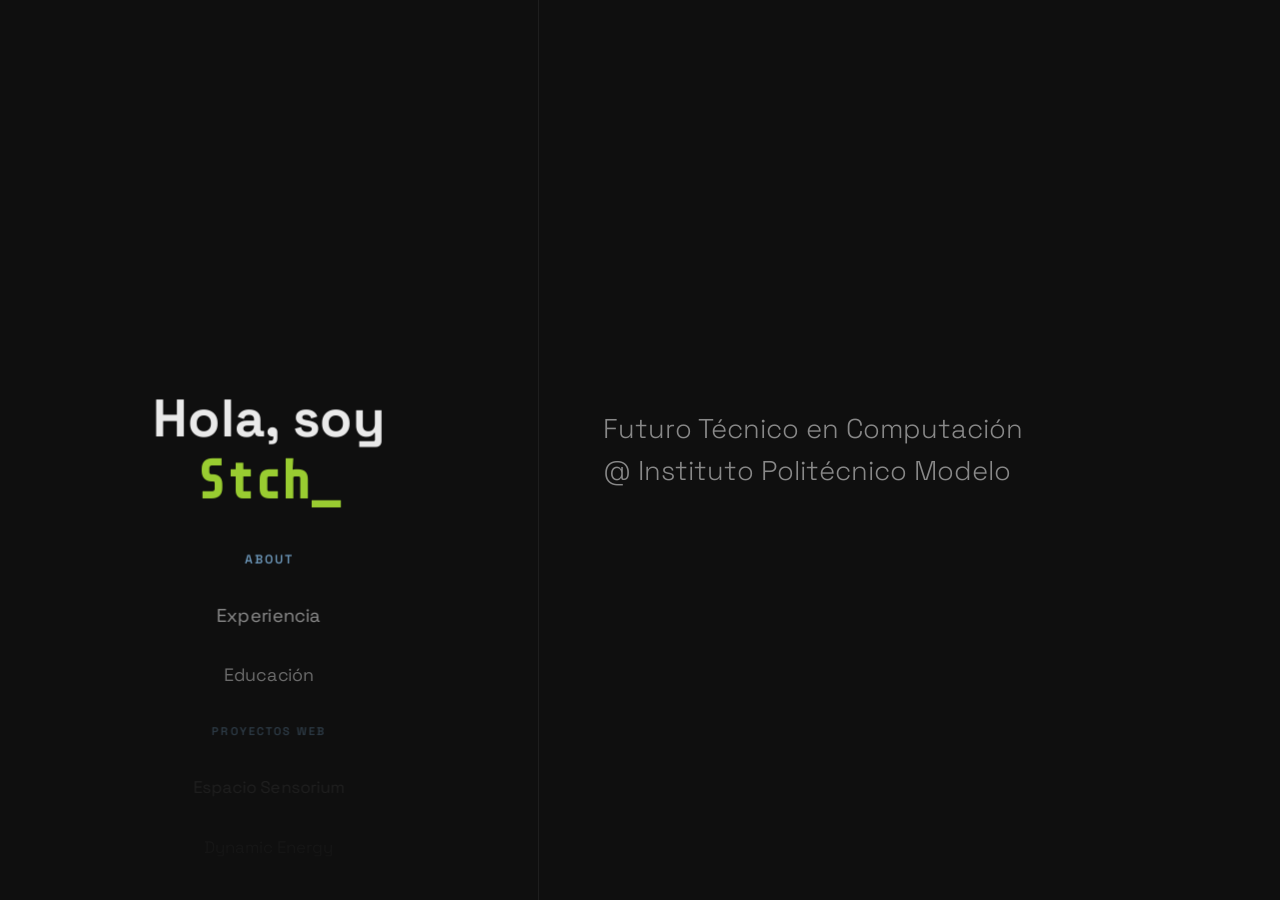
==== index.html @ 254c27b8 "Agregado CV, proyectos más actuales y experiencia laboral" ====
<!DOCTYPE html>
<html lang="en">
<head>
	<meta charset="UTF-8">
	<meta name="viewport" content="width=device-width, initial-scale=1.0">
	<title>Stchigel - Desarrollador</title>
	<link rel="preconnect" href="https://fonts.googleapis.com">
	<link rel="preconnect" href="https://fonts.gstatic.com" crossorigin>
	<link href="https://fonts.googleapis.com/css2?family=Space+Grotesk:wght@300..700&display=swap" rel="stylesheet">
	<link rel="stylesheet" href="https://cdn.jsdelivr.net/npm/bootstrap-icons@1.11.3/font/bootstrap-icons.min.css">
	<link rel="icon" type="image/svg+xml" href="favicon.svg">
	<link rel="stylesheet" href="css/style.css">
</head>
<body>
	<div class="layout">

		<!-- LEFT: scroll-snap roller -->
		<nav class="sidebar">
			<ul class="nav-list">
				<li class="nav-item nav-title" data-panel="panel-intro">
					<h1 class="hero-title">Hola, soy<br><span class="terminal" id="word"></span><span class="terminal blink">_</span></h1>
				</li>
				<li class="nav-item nav-section" data-panel="panel-about">About</li>
				<li class="nav-item nav-project" data-panel="panel-experiencia">Experiencia</li>
				<li class="nav-item nav-project" data-panel="panel-educacion">Educación</li>
				<li class="nav-item nav-section" data-panel="panel-web">Proyectos web</li>
				<li class="nav-item nav-project" data-panel="panel-sensorium">Espacio Sensorium</li>
				<li class="nav-item nav-project" data-panel="panel-dynamicenergy">Dynamic Energy</li>
				<li class="nav-item nav-project" data-panel="panel-vueltaalcole">Vuelta Al Cole</li>
				<li class="nav-item nav-project" data-panel="panel-corteiz">Corteiz</li>
				<li class="nav-item nav-section" data-panel="panel-gamedev">Proyectos gamedev</li>
				<li class="nav-item nav-project" data-panel="panel-pong">POnG</li>
				<li class="nav-item nav-project" data-panel="panel-watermazing">WaterMazeIng</li>
				<li class="nav-item nav-project" data-panel="panel-estelar">Estelar</li>
				<li class="nav-item nav-section" data-panel="panel-contacto">Contacto</li>
			</ul>
		</nav>

		<div class="divider"></div>

		<!-- RIGHT: content panels -->
		<main class="content">

			<div class="panel" id="panel-intro">
				<p class="hero-subtitle">Futuro Técnico en Computación<br>@ Instituto Politécnico Modelo</p>
			</div>

			<div class="panel" id="panel-about">
				<h2 class="panel-title">About</h2>
				<p>Desarrollador web y entusiasta del gamedev. Me apasiona construir experiencias digitales limpias y funcionales, desde sitios estáticos hasta aplicaciones con backend.</p>
			</div>

			<div class="panel" id="panel-experiencia">
				<div class="about-entry">
					<div class="about-meta">
						<span class="about-date">Jul 2026 — Presente</span>
						<span class="about-tag">Freelance</span>
					</div>
					<h3>Desarrollador Web</h3>
					<p>Desarrollo con IA de sitios web, configuración de hosting, configuración de dominio. Uso y configuración de Cloudflare, Netlify, Google App Scripts. Arreglo y puesta en valor de sitios web.</p>
				</div>
				<div class="about-entry">
					<div class="about-meta">
						<span class="about-date">Mar 2026 — Presente</span>
						<span class="about-tag">Dynamic Energy</span>
					</div>
					<h3>Práctica Profesionalizante</h3>
					<p>Desarrollo de sitios web para Dynamic Energy y sus diferentes áreas, implementando formularios, reviews, y distintas utilidades.</p>
				</div>
			</div>

			<div class="panel" id="panel-educacion">
				<div class="about-entry">
					<div class="about-meta">
						<span class="about-date">2022 — 2026</span>
						<span class="about-tag">En curso</span>
					</div>
					<h3>Técnico en Computación</h3>
					<p>Instituto Politécnico Modelo. Formación técnica en programación, redes, bases de datos y desarrollo de software.</p>
				</div>
			</div>

			<div class="panel" id="panel-web">
				<h2 class="panel-title">Mis proyectos web</h2>
				<ul class="tecnologias">
					<li>HTML</li>
					<li>CSS</li>
					<li>JavaScript</li>
					<li>TypeScript</li>
					<li>Springboot</li>
					<li>MongoDB</li>
					<li>MySQL</li>
				</ul>
			</div>

			<div class="panel" id="panel-sensorium">
				<div class="project-content">
					<img src="img/sitios/sensorium.png" alt="Espacio Sensorium" class="project-img">
					<div class="project-info">
						<h3>Espacio Sensorium</h3>
						<p>Arreglo, Mantenimiento y puesta en funcionamiento de la página de Espacio Sensorium, un salón de eventos.</p>
						<a href="https://www.espaciosensorium.com.ar" class="btn-ver">Ver proyecto <i class="bi bi-arrow-right"></i></a>
					</div>
				</div>
			</div>

			<div class="panel" id="panel-dynamicenergy">
				<div class="project-content">
					<img src="img/sitios/dynamicenergy.png" alt="Dynamic Energy" class="project-img">
					<div class="project-info">
						<h3>Dynamic Energy</h3>
						<p>Arreglo y Mantenimiento de la página de Dynamic Energy, una empresa de energía renovable.</p>
						<a href="https://www.dynamicenergy.com.ar" class="btn-ver">Ver proyecto <i class="bi bi-arrow-right"></i></a>
					</div>
				</div>
			</div>

			<div class="panel" id="panel-vueltaalcole">
				<div class="project-content">
					<img src="img/sitios/vueltaalcole.png" alt="Vuelta Al Cole" class="project-img">
					<div class="project-info">
						<h3>Vuelta Al Cole</h3>
						<p>Sitio web de compra y venta de artículos escolares. Diseñado y programado en grupo. Front y back</p>
						<a href="https://strange-day-622886.framer.app/" class="btn-ver">Ver proyecto <i class="bi bi-arrow-right"></i></a>
					</div>
				</div>
			</div>

			<div class="panel" id="panel-corteiz">
				<div class="project-content">
					<img src="img/sitios/corteiz.png" alt="Corteiz" class="project-img">
					<div class="project-info">
						<h3>Corteiz</h3>
						<p>Rebranding ficticio de sitio web de venta de ropa "streetwear". Diseñado en grupo en Figma</p>
						<a href="https://www.figma.com/proto/U4llT3gZEahCtitH70it8K/CORTEIZ" class="btn-ver">Ver proyecto <i class="bi bi-arrow-right"></i></a>
					</div>
				</div>
			</div>

			<div class="panel" id="panel-gamedev">
				<h2 class="panel-title">Mis proyectos gamedev</h2>
				<ul class="tecnologias">
					<li>Godot</li>
					<li>Unity</li>
					<li>Roblox</li>
					<li>C++</li>
					<li>C#</li>
				</ul>
			</div>

			<div class="panel" id="panel-pong">
				<div class="project-content">
					<img src="img/juegos/pong.png" alt="POnG" class="project-img">
					<div class="project-info">
						<h3>POnG</h3>
						<p>Juego de Pong desarollado en Godot, inspirado en Windows 7. Cubre las bases de un desarollo de juego en Godot.</p>
						<a href="https://github.com/stchigel/POnG" class="btn-ver">Ver proyecto <i class="bi bi-arrow-right"></i></a>
					</div>
				</div>
			</div>

			<div class="panel" id="panel-watermazing">
				<div class="project-content">
					<img src="img/juegos/watermazeing.webp" alt="WaterMazeIng" class="project-img centrado">
					<div class="project-info">
						<h3>WaterMazeIng</h3>
						<p>Juego de laberinto acuático desarrollado en Godot, con mecánicas de agua fluidas y un sistema de niveles adictivo</p>
						<a href="https://github.com/stchigel/WaterMazeIng" class="btn-ver">Ver proyecto <i class="bi bi-arrow-right"></i></a>
					</div>
				</div>
			</div>

			<div class="panel" id="panel-estelar">
				<div class="project-content">
					<img src="img/juegos/estelar.png" alt="Estelar" class="project-img centrado">
					<div class="project-info">
						<h3>Estelar</h3>
						<p>Experiencia inmersiva para una agencia de publicidad, el juego te lleva a través de diversos trabajos de la misma. Diseño de Amalia</p>
						<a href="" class="btn-ver">Ver proyecto <i class="bi bi-arrow-right"></i></a>
					</div>
				</div>
			</div>

			<div class="panel" id="panel-contacto">
				<ul class="lista-contacto">
					<li><a href="https://github.com/stchigel"><i class="bi bi-github"></i> GitHub estudiantil</a></li>
					<li><a href="https://github.com/geniosoy"><i class="bi bi-github"></i> GitHub personal</a></li>
					<li><a href="https://www.linkedin.com/in/stchigel"><i class="bi bi-linkedin"></i> Mi LinkedIn</a></li>
					<li><a href="mailto:nicolas@stchigel.com"><i class="bi bi-envelope"></i> Mi correo</a></li>
					<li><a href="img/CV-Nicolas-Stchigel.pdf" target="_blank"><i class="bi bi-file"></i> Mi CV</a></li>
				</ul>
			</div>

		</main>
	</div>

	<script src="js/main.js"></script>
</body>
</html>
---- css/style.css ----
:root {
    --bg: #0f0f0f;
    --surface: #141414;
    --text: #ebebeb;
    --muted: #444;
    --border: #1e1e1e;
    --accent: #90caf9;
}

*, *::before, *::after {
    box-sizing: border-box;
    margin: 0;
    padding: 0;
    scrollbar-width: thin;
    scrollbar-color: var(--muted) transparent;
}

::-webkit-scrollbar {
    width: 4px;
    height: 4px;
}

::-webkit-scrollbar-track {
    background: transparent;
}

::-webkit-scrollbar-thumb {
    background: var(--muted);
    border-radius: 99px;
    transition: background 0.2s;
}

::-webkit-scrollbar-thumb:hover {
    background: var(--accent);
}

@font-face {
    font-family: terminalF4;
    src: url(../fonts/Terminal\ F4.ttf);
}

html, body {
    height: 100%;
    overflow: hidden;
}

body {
    background: var(--bg);
    color: var(--text);
    font-family: 'Space Grotesk', sans-serif;
    line-height: 1.5;
}

/* ── Typing cursor ── */
.terminal {
    font-family: terminalF4;
    color: yellowgreen;
}

.blink {
    animation: blink 0.5s infinite;
}

@keyframes blink {
    to { opacity: 0; }
}

/* ── Root layout ── */
.layout {
    display: flex;
    height: 100vh;
    overflow: hidden;
}

/* ════════════════════════════════
   LEFT — scroll-snap roller
   ════════════════════════════════ */
.sidebar {
    width: 42%;
    height: 100vh;
    overflow-y: scroll;
    scroll-snap-type: y mandatory;
    scrollbar-width: none;
    /* fade items out toward the top and bottom edges */
    mask-image: linear-gradient(
        to bottom,
        transparent 0%,
        black 22%,
        black 78%,
        transparent 100%
    );
    -webkit-mask-image: linear-gradient(
        to bottom,
        transparent 0%,
        black 22%,
        black 78%,
        transparent 100%
    );
}

.sidebar::-webkit-scrollbar {
    display: none;
}

.nav-list {
    list-style: none;
    /* top/bottom padding so first and last items can scroll to center */
    padding-block: 50vh;
    padding-inline: 2rem;
    display: flex;
    flex-direction: column;
    align-items: center;
}

.nav-item {
    scroll-snap-align: center;
    width: 100%;
    padding: 1.1rem 0;
    cursor: pointer;
    text-align: center;
    /* JS drives opacity/transform live; will-change avoids repaint */
    will-change: opacity, transform;
    /* short transition smooths the snap "landing" */
    transition: opacity 0.25s ease, transform 0.25s ease;
}

/* Title item ─ big typing animation */
.nav-title {
    padding: 2rem 0;
}

.hero-title {
    font-size: 2.75rem;
    font-weight: 700;
    line-height: 1.15;
}

/* Section headers */
.nav-section {
    font-size: 0.68rem;
    font-weight: 600;
    letter-spacing: 0.16em;
    text-transform: uppercase;
    color: var(--accent);
}

/* Project items */
.nav-project {
    font-size: 1.05rem;
    font-weight: 400;
}

/* ── Divider ── */
.divider {
    width: 1px;
    height: 100vh;
    flex-shrink: 0;
    background: var(--border);
}

/* ════════════════════════════════
   RIGHT — content panels
   ════════════════════════════════ */
.content {
    flex: 1;
    height: 100vh;
    background: transparent;
    position: relative;
    overflow: hidden;
}

.panel {
    position: absolute;
    inset: 0;
    display: flex;
    flex-direction: column;
    justify-content: center;
    padding: 3.5rem 4rem;
    opacity: 0;
    pointer-events: none;
    /* WAAPI drives all enter/exit animations */
}

.panel.active {
    opacity: 1;
    pointer-events: all;
}

/* ── Intro panel ── */
.hero-subtitle {
    font-size: 1.7rem;
    font-weight: 300;
    color: #888;
    line-height: 1.55;
}

/* ── Section panels (tech blobs) ── */
.panel-title {
    font-size: 1.4rem;
    font-weight: 600;
    margin-bottom: 1.5rem;
}

.tecnologias {
    display: flex;
    flex-wrap: wrap;
    gap: 0.5rem;
    list-style: none;
}

.tecnologias li {
    padding: 0.35rem 0.9rem;
    border-radius: 20px;
    font-size: 0.82rem;
    font-weight: 500;
    background: rgba(144, 202, 249, 0.07);
    border: 1px solid rgba(144, 202, 249, 0.22);
    color: var(--accent);
}

/* ── About panels ── */
.about-entry + .about-entry {
    margin-top: 2rem;
    padding-top: 2rem;
    border-top: 1px solid var(--border);
}

.about-entry {
    display: flex;
    flex-direction: column;
    gap: 0.6rem;
    max-width: 560px;
}

.about-meta {
    display: flex;
    align-items: center;
    gap: 0.75rem;
}

.about-date {
    font-size: 0.82rem;
    color: var(--accent);
    font-weight: 500;
}

.about-tag {
    font-size: 0.75rem;
    padding: 0.2rem 0.65rem;
    border-radius: 20px;
    background: rgba(144, 202, 249, 0.07);
    border: 1px solid rgba(144, 202, 249, 0.22);
    color: var(--accent);
}

.about-entry h3 {
    font-size: 1.15rem;
    font-weight: 600;
}

.about-entry p {
    color: rgba(235, 235, 235, 0.7);
    line-height: 1.6;
    font-size: 0.92rem;
}

/* ── Project panels ── */
.project-content {
    display: flex;
    gap: 2.5rem;
    align-items: flex-start;
}

.project-img {
    width: 52%;
    aspect-ratio: 16 / 9;
    object-fit: cover;
    object-position: top;
    border-radius: 8px;
    border: 1px solid var(--border);
    flex-shrink: 0;
}

.project-img.centrado {
    object-position: center;
}

.project-info {
    flex: 1;
    display: flex;
    flex-direction: column;
    gap: 1rem;
}

.project-info h3 {
    font-size: 1.4rem;
    font-weight: 600;
}

.project-info p {
    font-size: 0.95rem;
    color: #888;
    line-height: 1.65;
}

.btn-ver {
    display: inline-flex;
    align-items: center;
    gap: 0.4rem;
    color: var(--accent);
    text-decoration: none;
    font-size: 0.875rem;
    font-weight: 500;
    border: 1px solid rgba(144, 202, 249, 0.28);
    border-radius: 6px;
    padding: 0.45rem 1rem;
    width: fit-content;
    transition: background 0.2s, border-color 0.2s;
}

.btn-ver:hover {
    background: rgba(144, 202, 249, 0.09);
    border-color: var(--accent);
}

/* ── Contact panel ── */
.lista-contacto {
    list-style: none;
    display: flex;
    flex-direction: column;
    gap: 0.75rem;
    max-width: 360px;
}

.lista-contacto li a {
    display: flex;
    align-items: center;
    gap: 0.75rem;
    padding: 0.875rem 1.25rem;
    background: rgba(255, 255, 255, 0.03);
    border: 1px solid var(--border);
    border-radius: 8px;
    color: var(--text);
    text-decoration: none;
    transition: border-color 0.2s, color 0.2s, background 0.2s;
}

.lista-contacto li a i {
    font-size: 1.2rem;
    color: var(--accent);
}

.lista-contacto li a:hover {
    border-color: var(--accent);
    color: var(--accent);
    background: rgba(144, 202, 249, 0.06);
}

/* ════════════════════════════════
   MOBILE — stacked layout
   ════════════════════════════════ */
@media (max-width: 768px) {
    html, body {
        overflow: hidden;
    }

    .layout {
        flex-direction: column;
    }

    /* Top: nav roller */
    .sidebar {
        width: 100%;
        height: 28vh;
        /* re-center mask for shorter vertical space */
        mask-image: linear-gradient(
            to bottom,
            transparent 0%,
            black 18%,
            black 82%,
            transparent 100%
        );
        -webkit-mask-image: linear-gradient(
            to bottom,
            transparent 0%,
            black 18%,
            black 82%,
            transparent 100%
        );
    }

    .nav-list {
        /* padding ≈ half of 28vh so first/last items can reach center */
        padding-block: 13vh;
    }

    /* Horizontal divider */
    .divider {
        width: 100%;
        height: 1px;
    }

    /* Bottom: content panels */
    .content {
        flex: 1;
        height: auto;
    }

    .panel {
        padding: 2rem 1.75rem;
    }

    .hero-title {
        font-size: 2rem;
    }

    .hero-subtitle {
        font-size: 1.2rem;
    }

    /* Stack image above text in project panels */
    .project-content {
        flex-direction: column;
        gap: 1.25rem;
        overflow-y: auto;
    }

    .project-img {
        width: 100%;
    }

    .lista-contacto {
        max-width: 100%;
    }
}
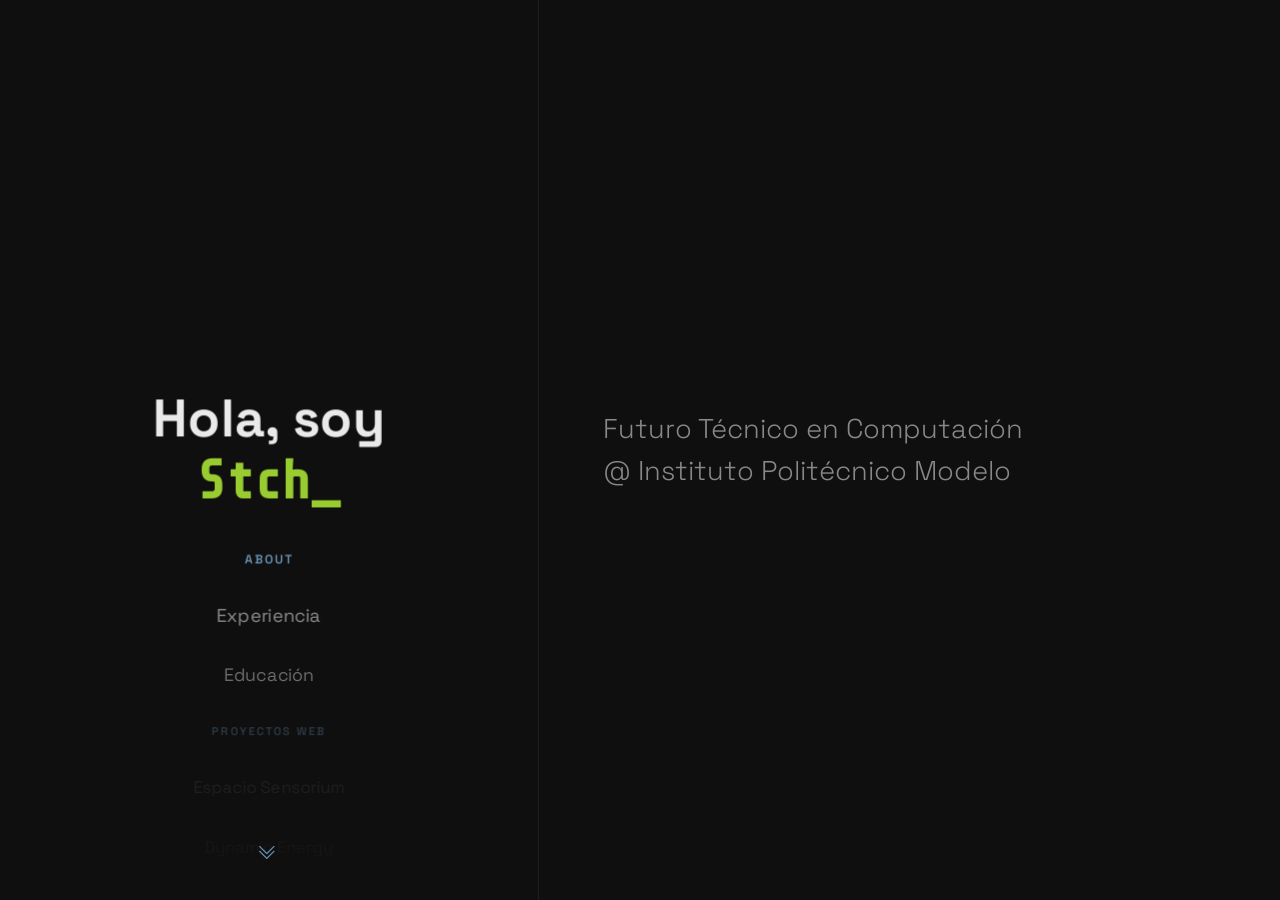
==== commit aef6a656: "scroll hint y links en blank" ====
--- a/index.html
+++ b/index.html
@@ -36,6 +36,10 @@
 			</ul>
 		</nav>
 
+		<div class="scroll-hint" id="scrollHint">
+			<i class="bi bi-chevron-double-down"></i>
+		</div>
+
 		<div class="divider"></div>
 
 		<!-- RIGHT: content panels -->
@@ -99,7 +103,7 @@
 					<div class="project-info">
 						<h3>Espacio Sensorium</h3>
 						<p>Arreglo, Mantenimiento y puesta en funcionamiento de la página de Espacio Sensorium, un salón de eventos.</p>
-						<a href="https://www.espaciosensorium.com.ar" class="btn-ver">Ver proyecto <i class="bi bi-arrow-right"></i></a>
+						<a href="https://www.espaciosensorium.com.ar" class="btn-ver" target="_blank" rel="noopener noreferrer">Ver proyecto <i class="bi bi-arrow-right"></i></a>
 					</div>
 				</div>
 			</div>
@@ -110,7 +114,7 @@
 					<div class="project-info">
 						<h3>Dynamic Energy</h3>
 						<p>Arreglo y Mantenimiento de la página de Dynamic Energy, una empresa de energía renovable.</p>
-						<a href="https://www.dynamicenergy.com.ar" class="btn-ver">Ver proyecto <i class="bi bi-arrow-right"></i></a>
+						<a href="https://www.dynamicenergy.com.ar" class="btn-ver" target="_blank" rel="noopener noreferrer">Ver proyecto <i class="bi bi-arrow-right"></i></a>
 					</div>
 				</div>
 			</div>
@@ -121,7 +125,7 @@
 					<div class="project-info">
 						<h3>Vuelta Al Cole</h3>
 						<p>Sitio web de compra y venta de artículos escolares. Diseñado y programado en grupo. Front y back</p>
-						<a href="https://strange-day-622886.framer.app/" class="btn-ver">Ver proyecto <i class="bi bi-arrow-right"></i></a>
+						<a href="https://strange-day-622886.framer.app/" class="btn-ver" target="_blank" rel="noopener noreferrer">Ver proyecto <i class="bi bi-arrow-right"></i></a>
 					</div>
 				</div>
 			</div>
@@ -132,7 +136,7 @@
 					<div class="project-info">
 						<h3>Corteiz</h3>
 						<p>Rebranding ficticio de sitio web de venta de ropa "streetwear". Diseñado en grupo en Figma</p>
-						<a href="https://www.figma.com/proto/U4llT3gZEahCtitH70it8K/CORTEIZ" class="btn-ver">Ver proyecto <i class="bi bi-arrow-right"></i></a>
+						<a href="https://www.figma.com/proto/U4llT3gZEahCtitH70it8K/CORTEIZ" class="btn-ver" target="_blank" rel="noopener noreferrer">Ver proyecto <i class="bi bi-arrow-right"></i></a>
 					</div>
 				</div>
 			</div>
@@ -154,7 +158,7 @@
 					<div class="project-info">
 						<h3>POnG</h3>
 						<p>Juego de Pong desarollado en Godot, inspirado en Windows 7. Cubre las bases de un desarollo de juego en Godot.</p>
-						<a href="https://github.com/stchigel/POnG" class="btn-ver">Ver proyecto <i class="bi bi-arrow-right"></i></a>
+						<a href="https://github.com/stchigel/POnG" class="btn-ver" target="_blank" rel="noopener noreferrer">Ver proyecto <i class="bi bi-arrow-right"></i></a>
 					</div>
 				</div>
 			</div>
@@ -165,7 +169,7 @@
 					<div class="project-info">
 						<h3>WaterMazeIng</h3>
 						<p>Juego de laberinto acuático desarrollado en Godot, con mecánicas de agua fluidas y un sistema de niveles adictivo</p>
-						<a href="https://github.com/stchigel/WaterMazeIng" class="btn-ver">Ver proyecto <i class="bi bi-arrow-right"></i></a>
+						<a href="https://github.com/stchigel/WaterMazeIng" class="btn-ver" target="_blank" rel="noopener noreferrer">Ver proyecto <i class="bi bi-arrow-right"></i></a>
 					</div>
 				</div>
 			</div>
@@ -183,10 +187,10 @@
 
 			<div class="panel" id="panel-contacto">
 				<ul class="lista-contacto">
-					<li><a href="https://github.com/stchigel"><i class="bi bi-github"></i> GitHub estudiantil</a></li>
-					<li><a href="https://github.com/geniosoy"><i class="bi bi-github"></i> GitHub personal</a></li>
-					<li><a href="https://www.linkedin.com/in/stchigel"><i class="bi bi-linkedin"></i> Mi LinkedIn</a></li>
-					<li><a href="mailto:nicolas@stchigel.com"><i class="bi bi-envelope"></i> Mi correo</a></li>
+					<li><a href="https://github.com/stchigel" target="_blank" rel="noopener noreferrer"><i class="bi bi-github"></i> GitHub estudiantil</a></li>
+					<li><a href="https://github.com/geniosoy" target="_blank" rel="noopener noreferrer"><i class="bi bi-github"></i> GitHub personal</a></li>
+					<li><a href="https://www.linkedin.com/in/stchigel" target="_blank" rel="noopener noreferrer"><i class="bi bi-linkedin"></i> Mi LinkedIn</a></li>
+					<li><a href="mailto:nicolas@stchigel.com" target="_blank" rel="noopener noreferrer"><i class="bi bi-envelope"></i> Mi correo</a></li>
 					<li><a href="img/CV-Nicolas-Stchigel.pdf" target="_blank"><i class="bi bi-file"></i> Mi CV</a></li>
 				</ul>
 			</div>
--- a/css/style.css
+++ b/css/style.css
@@ -102,6 +102,24 @@
     display: none;
 }
 
+/* ── Scroll hint ── */
+.scroll-hint {
+    position: fixed;
+    bottom: 2rem;
+    left: calc(21% - 0.75rem); /* centered on the sidebar */
+    color: var(--accent);
+    font-size: 1.2rem;
+    opacity: 0.7;
+    pointer-events: none;
+    will-change: opacity;
+    transition: opacity 0.6s ease;
+    z-index: 10;
+}
+
+.scroll-hint.hidden {
+    opacity: 0;
+}
+
 .nav-list {
     list-style: none;
     /* top/bottom padding so first and last items can scroll to center */
@@ -432,4 +450,11 @@
     .lista-contacto {
         max-width: 100%;
     }
-}
+
+    .scroll-hint {
+        bottom: auto;
+        top: calc(28vh - 2rem);
+        left: 50%;
+        transform: translateX(-50%);
+    }
+}
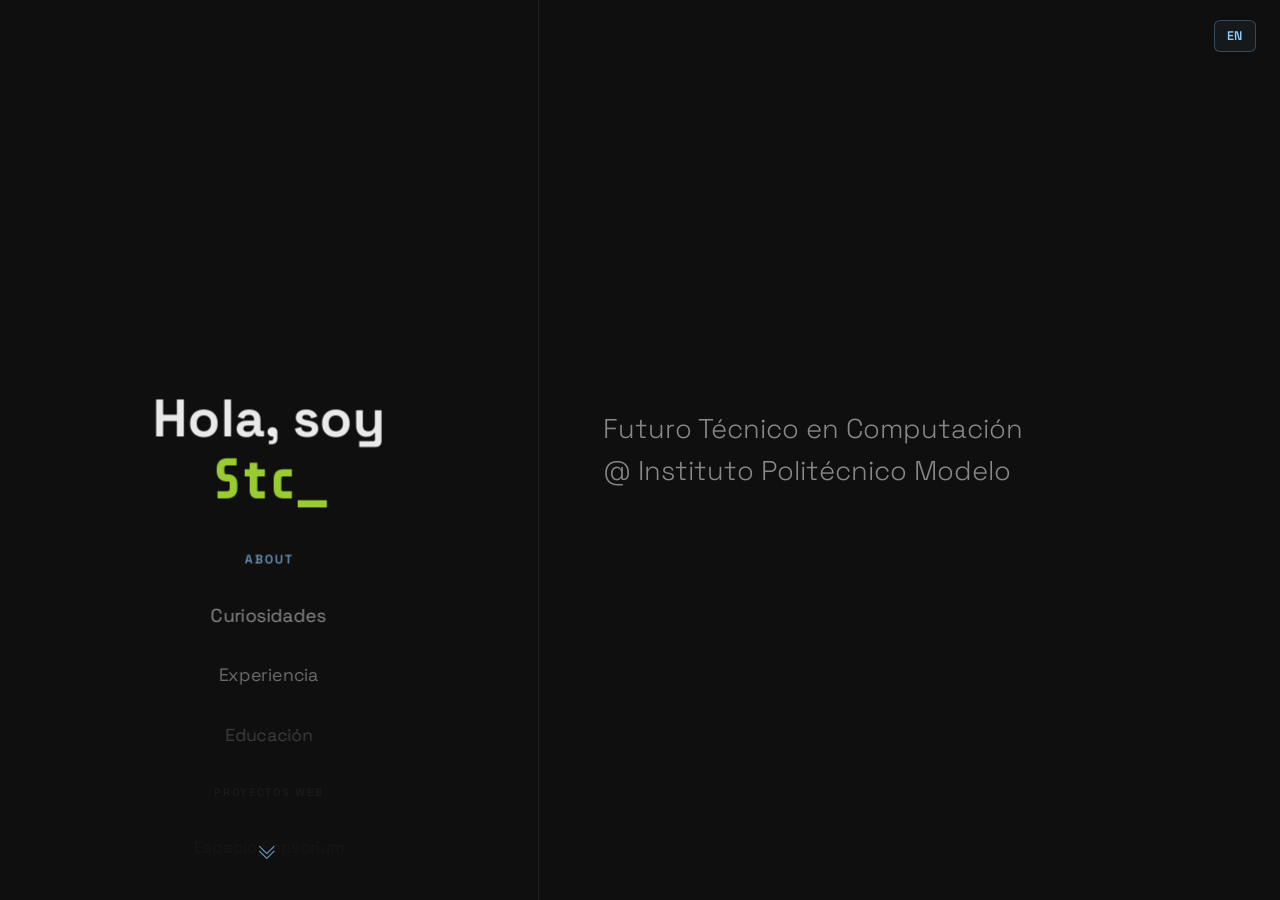
==== commit ef6ea24b: "Versión en inglés, sección about con popups" ====
--- a/index.html
+++ b/index.html
@@ -1,5 +1,5 @@
 <!DOCTYPE html>
-<html lang="en">
+<html lang="es">
 <head>
 	<meta charset="UTF-8">
 	<meta name="viewport" content="width=device-width, initial-scale=1.0">
@@ -10,8 +10,11 @@
 	<link rel="stylesheet" href="https://cdn.jsdelivr.net/npm/bootstrap-icons@1.11.3/font/bootstrap-icons.min.css">
 	<link rel="icon" type="image/svg+xml" href="favicon.svg">
 	<link rel="stylesheet" href="css/style.css">
+	<link rel="alternate" hreflang="es" href="/">
+	<link rel="alternate" hreflang="en" href="/en/">
 </head>
 <body>
+	<a class="lang-switch" href="/en/" lang="en" hreflang="en">EN</a>
 	<div class="layout">
 
 		<!-- LEFT: scroll-snap roller -->
@@ -21,6 +24,7 @@
 					<h1 class="hero-title">Hola, soy<br><span class="terminal" id="word"></span><span class="terminal blink">_</span></h1>
 				</li>
 				<li class="nav-item nav-section" data-panel="panel-about">About</li>
+				<li class="nav-item nav-project" data-panel="panel-curiosidades">Curiosidades</li>
 				<li class="nav-item nav-project" data-panel="panel-experiencia">Experiencia</li>
 				<li class="nav-item nav-project" data-panel="panel-educacion">Educación</li>
 				<li class="nav-item nav-section" data-panel="panel-web">Proyectos web</li>
@@ -31,6 +35,7 @@
 				<li class="nav-item nav-section" data-panel="panel-gamedev">Proyectos gamedev</li>
 				<li class="nav-item nav-project" data-panel="panel-pong">POnG</li>
 				<li class="nav-item nav-project" data-panel="panel-watermazing">WaterMazeIng</li>
+				<li class="nav-item nav-project" data-panel="panel-ko">K.O. Kriminal Objective</li>
 				<li class="nav-item nav-project" data-panel="panel-estelar">Estelar</li>
 				<li class="nav-item nav-section" data-panel="panel-contacto">Contacto</li>
 			</ul>
@@ -52,6 +57,11 @@
 			<div class="panel" id="panel-about">
 				<h2 class="panel-title">About</h2>
 				<p>Desarrollador web y entusiasta del gamedev. Me apasiona construir experiencias digitales limpias y funcionales, desde sitios estáticos hasta aplicaciones con backend.</p>
+			</div>
+
+			<div class="panel" id="panel-curiosidades">
+				<h2 class="panel-title">Curiosidades</h2>
+				<p class="tooltip-text">Me llamo Nicolás, soy de Buenos Aires, Argentina y programo desde los 12 años. Estos primeros proyectos podrían no ser muy avanzados pero me guiaron a decidir lo que quiero hacer a futuro. Lo que más me interesa dentro del mundo de la tecnología es la ciberseguridad y los servidores. Además de esto me apasiona la <span class="tooltip-term" tabindex="0">tecnología retro<span class="tooltip-popup"><span class="tooltip-caption">Todo desde diskettes hasta laptops.</span></span></span> y el <span class="tooltip-term" tabindex="0">coleccionismo<span class="tooltip-popup"><span class="tooltip-caption">Tarjetas (plásticas, de transporte, llaves de hotel, etc), celulares, memorabilia de aerolíneas, memorabilia de hoteles y mini perfumes.</span></span></span>. Fun fact: solía tocar el violín en primaria, aunque no se me daba muy bien.</p>
 			</div>
 
 			<div class="panel" id="panel-experiencia">
@@ -169,7 +179,18 @@
 					<div class="project-info">
 						<h3>WaterMazeIng</h3>
 						<p>Juego de laberinto acuático desarrollado en Godot, con mecánicas de agua fluidas y un sistema de niveles adictivo</p>
-						<a href="https://github.com/stchigel/WaterMazeIng" class="btn-ver" target="_blank" rel="noopener noreferrer">Ver proyecto <i class="bi bi-arrow-right"></i></a>
+						<a href="https://videojuegosipm2026.itch.io/water-maze-ing" class="btn-ver" target="_blank" rel="noopener noreferrer">Ver proyecto <i class="bi bi-arrow-right"></i></a>
+					</div>
+				</div>
+			</div>
+
+			<div class="panel" id="panel-ko">
+				<div class="project-content">
+					<img src="img/juegos/KO.png" alt="KO" class="project-img centrado">
+					<div class="project-info">
+						<h3>K.O. Kriminal Objective</h3>
+						<p>Juego de forénsica digital desarrollado en Godot, con simulación de archivos, ventanas, chats y mails que siguen una historia y conducen al jugador a la conclusión correcta.</p>
+						<a href="https://github.com/stchigel/KO-Kriminal-Objective" class="btn-ver" target="_blank" rel="noopener noreferrer">Ver proyecto <i class="bi bi-arrow-right"></i></a>
 					</div>
 				</div>
 			</div>
@@ -179,7 +200,7 @@
 					<img src="img/juegos/estelar.png" alt="Estelar" class="project-img centrado">
 					<div class="project-info">
 						<h3>Estelar</h3>
-						<p>Experiencia inmersiva para una agencia de publicidad, el juego te lleva a través de diversos trabajos de la misma. Diseño de Amalia</p>
+						<p>Experiencia inmersiva en Unity para una agencia de publicidad, el juego te lleva a través de diversos trabajos de la misma. Diseño de Amalia</p>
 						<a href="" class="btn-ver">Ver proyecto <i class="bi bi-arrow-right"></i></a>
 					</div>
 				</div>
@@ -191,7 +212,7 @@
 					<li><a href="https://github.com/geniosoy" target="_blank" rel="noopener noreferrer"><i class="bi bi-github"></i> GitHub personal</a></li>
 					<li><a href="https://www.linkedin.com/in/stchigel" target="_blank" rel="noopener noreferrer"><i class="bi bi-linkedin"></i> Mi LinkedIn</a></li>
 					<li><a href="mailto:nicolas@stchigel.com" target="_blank" rel="noopener noreferrer"><i class="bi bi-envelope"></i> Mi correo</a></li>
-					<li><a href="img/CV-Nicolas-Stchigel.pdf" target="_blank"><i class="bi bi-file"></i> Mi CV</a></li>
+					<li><a href="img/CV-Nicolas-Stchigel-English.pdf" target="_blank"><i class="bi bi-file-earmark-person"></i> Mi CV</a></li>
 				</ul>
 			</div>
 
--- a/css/style.css
+++ b/css/style.css
@@ -70,6 +70,29 @@
     display: flex;
     height: 100vh;
     overflow: hidden;
+}
+
+/* ── Language switcher ── */
+.lang-switch {
+    position: fixed;
+    top: 1.25rem;
+    right: 1.5rem;
+    z-index: 30;
+    color: var(--accent);
+    text-decoration: none;
+    font-size: 0.78rem;
+    font-weight: 600;
+    letter-spacing: 0.04em;
+    padding: 0.35rem 0.75rem;
+    border: 1px solid rgba(144, 202, 249, 0.28);
+    border-radius: 6px;
+    background: rgba(144, 202, 249, 0.05);
+    transition: background 0.2s, border-color 0.2s;
+}
+
+.lang-switch:hover {
+    background: rgba(144, 202, 249, 0.12);
+    border-color: var(--accent);
 }
 
 /* ════════════════════════════════
@@ -282,6 +305,75 @@
     font-size: 0.92rem;
 }
 
+/* ── Curiosidades panel (hover tooltips) ── */
+.tooltip-text {
+    max-width: 560px;
+    color: rgba(235, 235, 235, 0.85);
+    line-height: 1.75;
+}
+
+.tooltip-term {
+    position: relative;
+    color: var(--accent);
+    font-weight: 500;
+    cursor: help;
+    border-bottom: 1px dashed var(--accent);
+}
+
+.tooltip-popup {
+    /* positioned via JS (left/top in px) and appended to <body>, so it always
+       renders above the sidebar instead of being clipped/covered by it */
+    position: fixed;
+    left: 0;
+    top: 0;
+    width: 260px;
+    background: var(--surface);
+    border: 1px solid var(--border);
+    border-radius: 10px;
+    padding: 0.9rem;
+    box-shadow: 0 16px 32px rgba(0, 0, 0, 0.5);
+    opacity: 0;
+    visibility: hidden;
+    pointer-events: none;
+    transform: translate(-50%, calc(-100% + 6px));
+    transition: opacity 0.2s ease, transform 0.2s ease;
+    z-index: 500;
+}
+
+.tooltip-popup::after {
+    content: '';
+    position: absolute;
+    top: 100%;
+    left: 50%;
+    transform: translateX(-50%);
+    border: 6px solid transparent;
+    border-top-color: var(--surface);
+}
+
+.tooltip-popup img {
+    display: block;
+    width: 100%;
+    aspect-ratio: 16 / 9;
+    object-fit: cover;
+    border-radius: 6px;
+    margin-bottom: 0.6rem;
+}
+
+.tooltip-popup .tooltip-caption {
+    display: block;
+    font-size: 0.82rem;
+    font-weight: 400;
+    color: rgba(235, 235, 235, 0.75);
+    line-height: 1.5;
+}
+
+.tooltip-popup.tooltip-visible {
+    opacity: 1;
+    visibility: visible;
+    transform: translate(-50%, -100%);
+    pointer-events: auto;
+}
+
 /* ── Project panels ── */
 .project-content {
     display: flex;
@@ -412,6 +504,13 @@
         padding-block: 13vh;
     }
 
+    .lang-switch {
+        top: 0.6rem;
+        right: 0.75rem;
+        font-size: 0.7rem;
+        padding: 0.25rem 0.6rem;
+    }
+
     /* Horizontal divider */
     .divider {
         width: 100%;
@@ -451,6 +550,12 @@
         max-width: 100%;
     }
 
+    /* Tooltip popups: keep them on-screen and readable on narrow viewports */
+    .tooltip-popup {
+        width: 78vw;
+        max-width: 300px;
+    }
+
     .scroll-hint {
         bottom: auto;
         top: calc(28vh - 2rem);
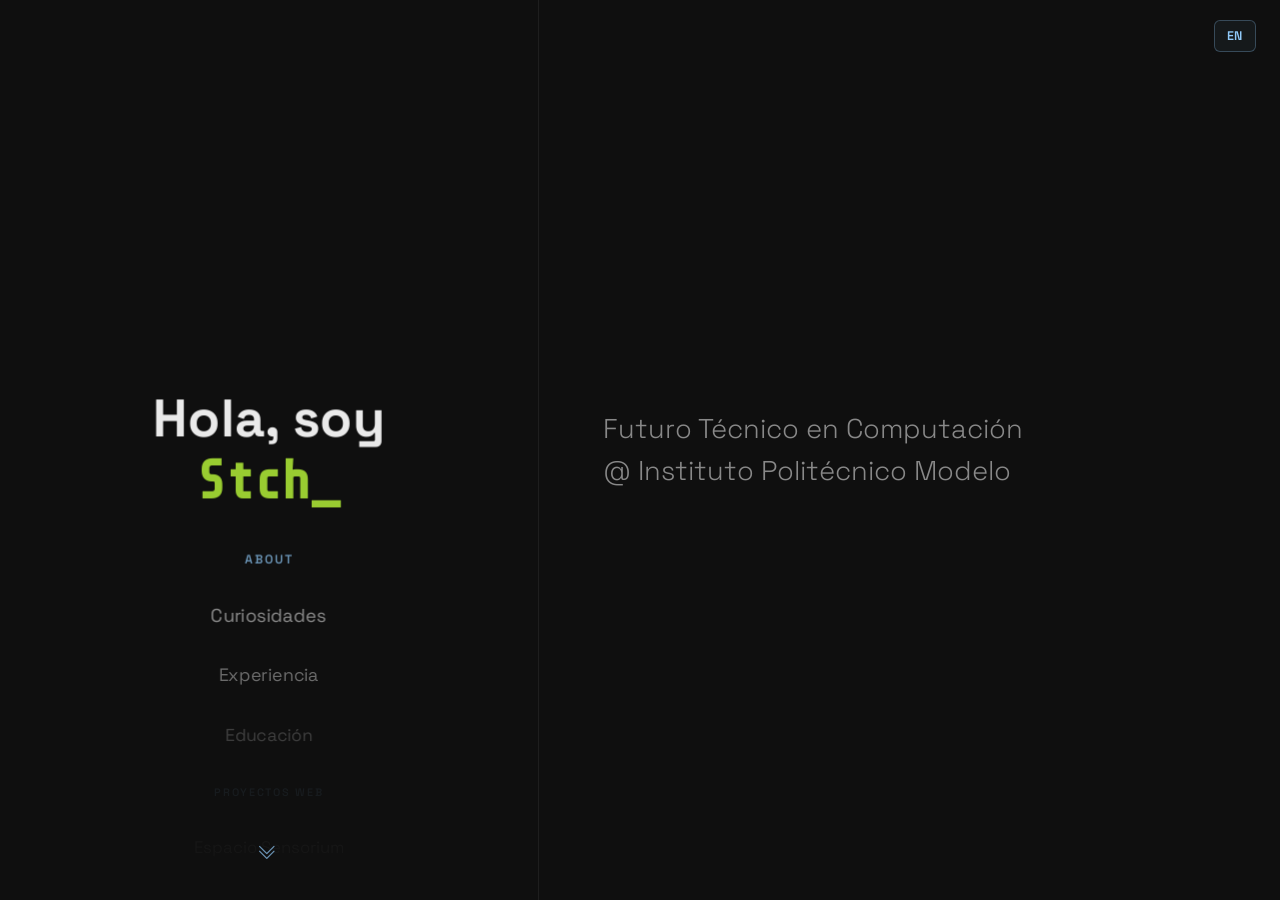
==== commit 8e9d71de: "Proy. fisicos" ====
--- a/index.html
+++ b/index.html
@@ -37,6 +37,8 @@
 				<li class="nav-item nav-project" data-panel="panel-watermazing">WaterMazeIng</li>
 				<li class="nav-item nav-project" data-panel="panel-ko">K.O. Kriminal Objective</li>
 				<li class="nav-item nav-project" data-panel="panel-estelar">Estelar</li>
+				<li class="nav-item nav-section" data-panel="panel-fisicos">Proyectos Físicos</li>
+				<li class="nav-item nav-project" data-panel="panel-garra">Máquina de garra</li>
 				<li class="nav-item nav-section" data-panel="panel-contacto">Contacto</li>
 			</ul>
 		</nav>
@@ -206,13 +208,26 @@
 				</div>
 			</div>
 
+			<div class="panel" id="panel-fisicos">
+				<h2 class="panel-title">Proyectos Físicos</h2>
+			</div>
+
+			<div class="panel" id="panel-garra">
+				<div class="project-content">
+					<div class="project-info">
+						<h3>Máquina de garra</h3>
+						<p>Proyecto de máquina de garra desarollado para la Expo Poli 2024. Esta permitía a los jugadores obtener premios que se podían llevar a su casa, incluyendo chocolates y 'squishies'.</p>
+					</div>
+				</div>
+			</div>
+
 			<div class="panel" id="panel-contacto">
 				<ul class="lista-contacto">
 					<li><a href="https://github.com/stchigel" target="_blank" rel="noopener noreferrer"><i class="bi bi-github"></i> GitHub estudiantil</a></li>
 					<li><a href="https://github.com/geniosoy" target="_blank" rel="noopener noreferrer"><i class="bi bi-github"></i> GitHub personal</a></li>
 					<li><a href="https://www.linkedin.com/in/stchigel" target="_blank" rel="noopener noreferrer"><i class="bi bi-linkedin"></i> Mi LinkedIn</a></li>
 					<li><a href="mailto:nicolas@stchigel.com" target="_blank" rel="noopener noreferrer"><i class="bi bi-envelope"></i> Mi correo</a></li>
-					<li><a href="img/CV-Nicolas-Stchigel-English.pdf" target="_blank"><i class="bi bi-file-earmark-person"></i> Mi CV</a></li>
+					<li><a href="img/CV-Nicolas-Stchigel.pdf" target="_blank"><i class="bi bi-file-earmark-person"></i> Mi CV</a></li>
 				</ul>
 			</div>
 
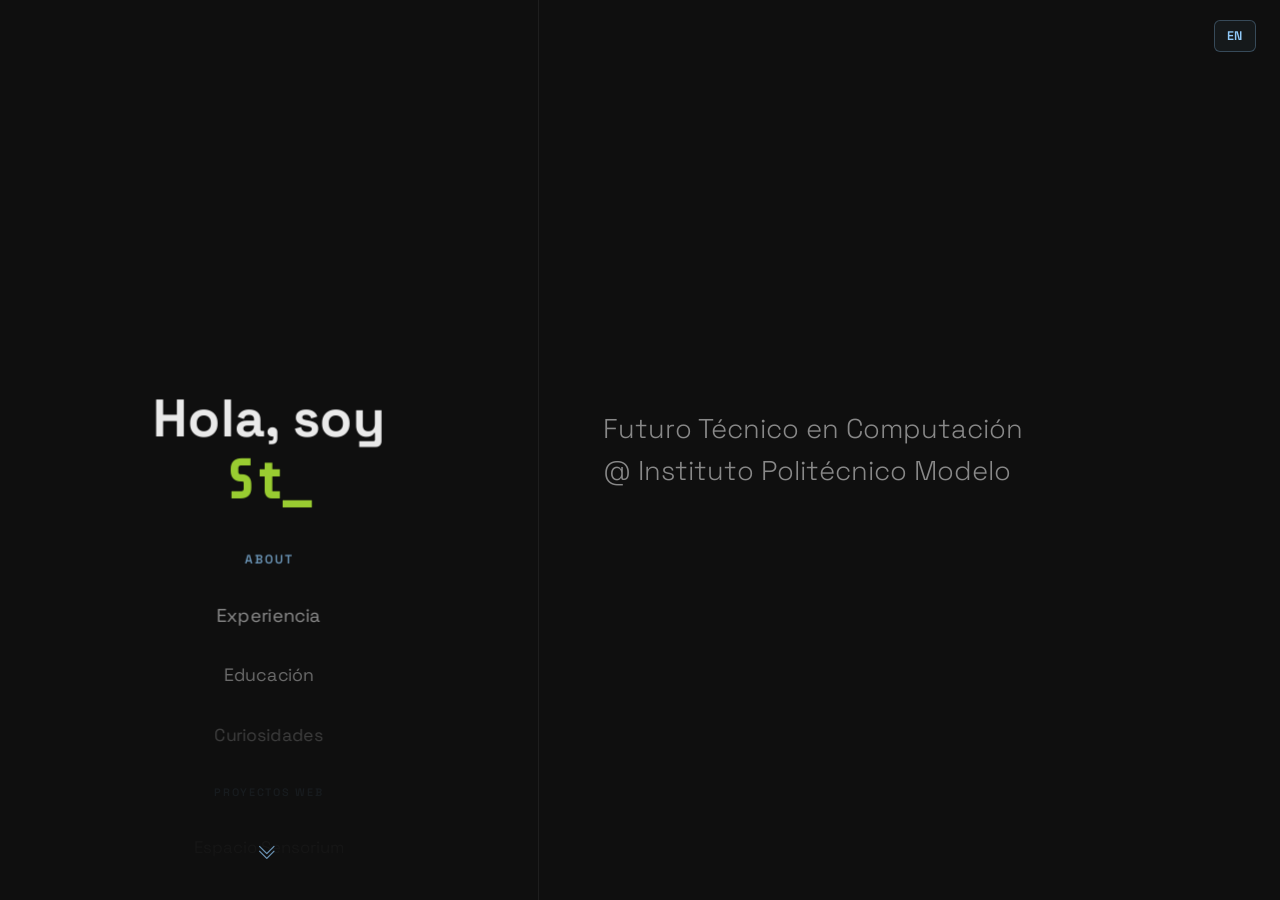
==== commit 8ca69378: "Cositas" ====
--- a/index.html
+++ b/index.html
@@ -4,6 +4,8 @@
 	<meta charset="UTF-8">
 	<meta name="viewport" content="width=device-width, initial-scale=1.0">
 	<title>Stchigel - Desarrollador</title>
+	<meta name="description" content="Stchigel, desarrollador: proyectos web y gamedev, experiencia y educación.">
+	<link rel="canonical" href="https://stchigel.com/">
 	<link rel="preconnect" href="https://fonts.googleapis.com">
 	<link rel="preconnect" href="https://fonts.gstatic.com" crossorigin>
 	<link href="https://fonts.googleapis.com/css2?family=Space+Grotesk:wght@300..700&display=swap" rel="stylesheet">
@@ -24,9 +26,9 @@
 					<h1 class="hero-title">Hola, soy<br><span class="terminal" id="word"></span><span class="terminal blink">_</span></h1>
 				</li>
 				<li class="nav-item nav-section" data-panel="panel-about">About</li>
-				<li class="nav-item nav-project" data-panel="panel-curiosidades">Curiosidades</li>
 				<li class="nav-item nav-project" data-panel="panel-experiencia">Experiencia</li>
 				<li class="nav-item nav-project" data-panel="panel-educacion">Educación</li>
+				<li class="nav-item nav-project" data-panel="panel-curiosidades">Curiosidades</li>
 				<li class="nav-item nav-section" data-panel="panel-web">Proyectos web</li>
 				<li class="nav-item nav-project" data-panel="panel-sensorium">Espacio Sensorium</li>
 				<li class="nav-item nav-project" data-panel="panel-dynamicenergy">Dynamic Energy</li>
@@ -61,11 +63,6 @@
 				<p>Desarrollador web y entusiasta del gamedev. Me apasiona construir experiencias digitales limpias y funcionales, desde sitios estáticos hasta aplicaciones con backend.</p>
 			</div>
 
-			<div class="panel" id="panel-curiosidades">
-				<h2 class="panel-title">Curiosidades</h2>
-				<p class="tooltip-text">Me llamo Nicolás, soy de Buenos Aires, Argentina y programo desde los 12 años. Estos primeros proyectos podrían no ser muy avanzados pero me guiaron a decidir lo que quiero hacer a futuro. Lo que más me interesa dentro del mundo de la tecnología es la ciberseguridad y los servidores. Además de esto me apasiona la <span class="tooltip-term" tabindex="0">tecnología retro<span class="tooltip-popup"><span class="tooltip-caption">Todo desde diskettes hasta laptops.</span></span></span> y el <span class="tooltip-term" tabindex="0">coleccionismo<span class="tooltip-popup"><span class="tooltip-caption">Tarjetas (plásticas, de transporte, llaves de hotel, etc), celulares, memorabilia de aerolíneas, memorabilia de hoteles y mini perfumes.</span></span></span>. Fun fact: solía tocar el violín en primaria, aunque no se me daba muy bien.</p>
-			</div>
-
 			<div class="panel" id="panel-experiencia">
 				<div class="about-entry">
 					<div class="about-meta">
@@ -94,6 +91,11 @@
 					<h3>Técnico en Computación</h3>
 					<p>Instituto Politécnico Modelo. Formación técnica en programación, redes, bases de datos y desarrollo de software.</p>
 				</div>
+			</div>
+
+			<div class="panel" id="panel-curiosidades">
+				<h2 class="panel-title">Curiosidades</h2>
+				<p class="tooltip-text">Me llamo Nicolás, soy de Buenos Aires, Argentina y programo desde los 12 años. Estos primeros proyectos podrían no ser muy avanzados pero me guiaron a decidir lo que quiero hacer a futuro. Lo que más me interesa dentro del mundo de la tecnología es la ciberseguridad y los servidores. Además de esto me apasiona la <span class="tooltip-term" tabindex="0">tecnología retro<span class="tooltip-popup"><span class="tooltip-caption">Todo desde diskettes hasta laptops.</span></span></span> y el <span class="tooltip-term" tabindex="0">coleccionismo<span class="tooltip-popup"><span class="tooltip-caption">Tarjetas (plásticas, de transporte, llaves de hotel, etc), celulares, memorabilia de aerolíneas, memorabilia de hoteles y mini perfumes.</span></span></span>. Fun fact: solía tocar el violín en primaria, aunque no se me daba muy bien.</p>
 			</div>
 
 			<div class="panel" id="panel-web">
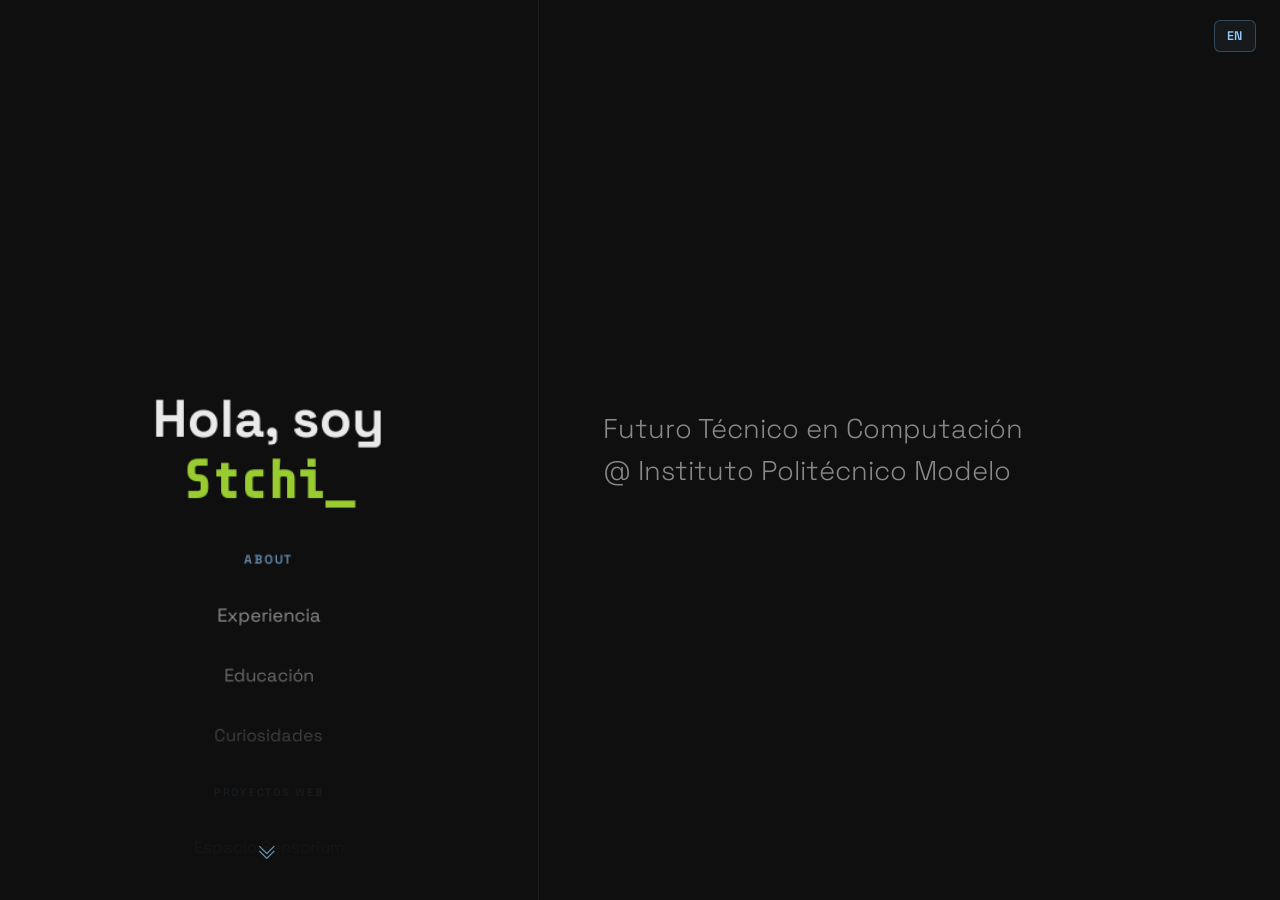
==== commit 265fb128: "Webring widget" ====
--- a/index.html
+++ b/index.html
@@ -237,5 +237,8 @@
 	</div>
 
 	<script src="js/main.js"></script>
+
+	<div id="webring-widget"></div>
+	<script src="https://webring.com.ar/webring.js"></script>
 </body>
 </html>
--- a/css/style.css
+++ b/css/style.css
@@ -563,3 +563,23 @@
         transform: translateX(-50%);
     }
 }
+
+/* ════════════════════════════════
+   WEBRING WIDGET — floating badge
+   ════════════════════════════════ */
+#webring-widget {
+    position: fixed;
+    right: 1.25rem;
+    bottom: 1.25rem;
+    width: 90px;
+    z-index: 999;
+    filter: drop-shadow(0 4px 12px rgba(0, 0, 0, 0.5));
+}
+
+@media (max-width: 768px) {
+    #webring-widget {
+        width: 70px;
+        right: 0.75rem;
+        bottom: 0.75rem;
+    }
+}
